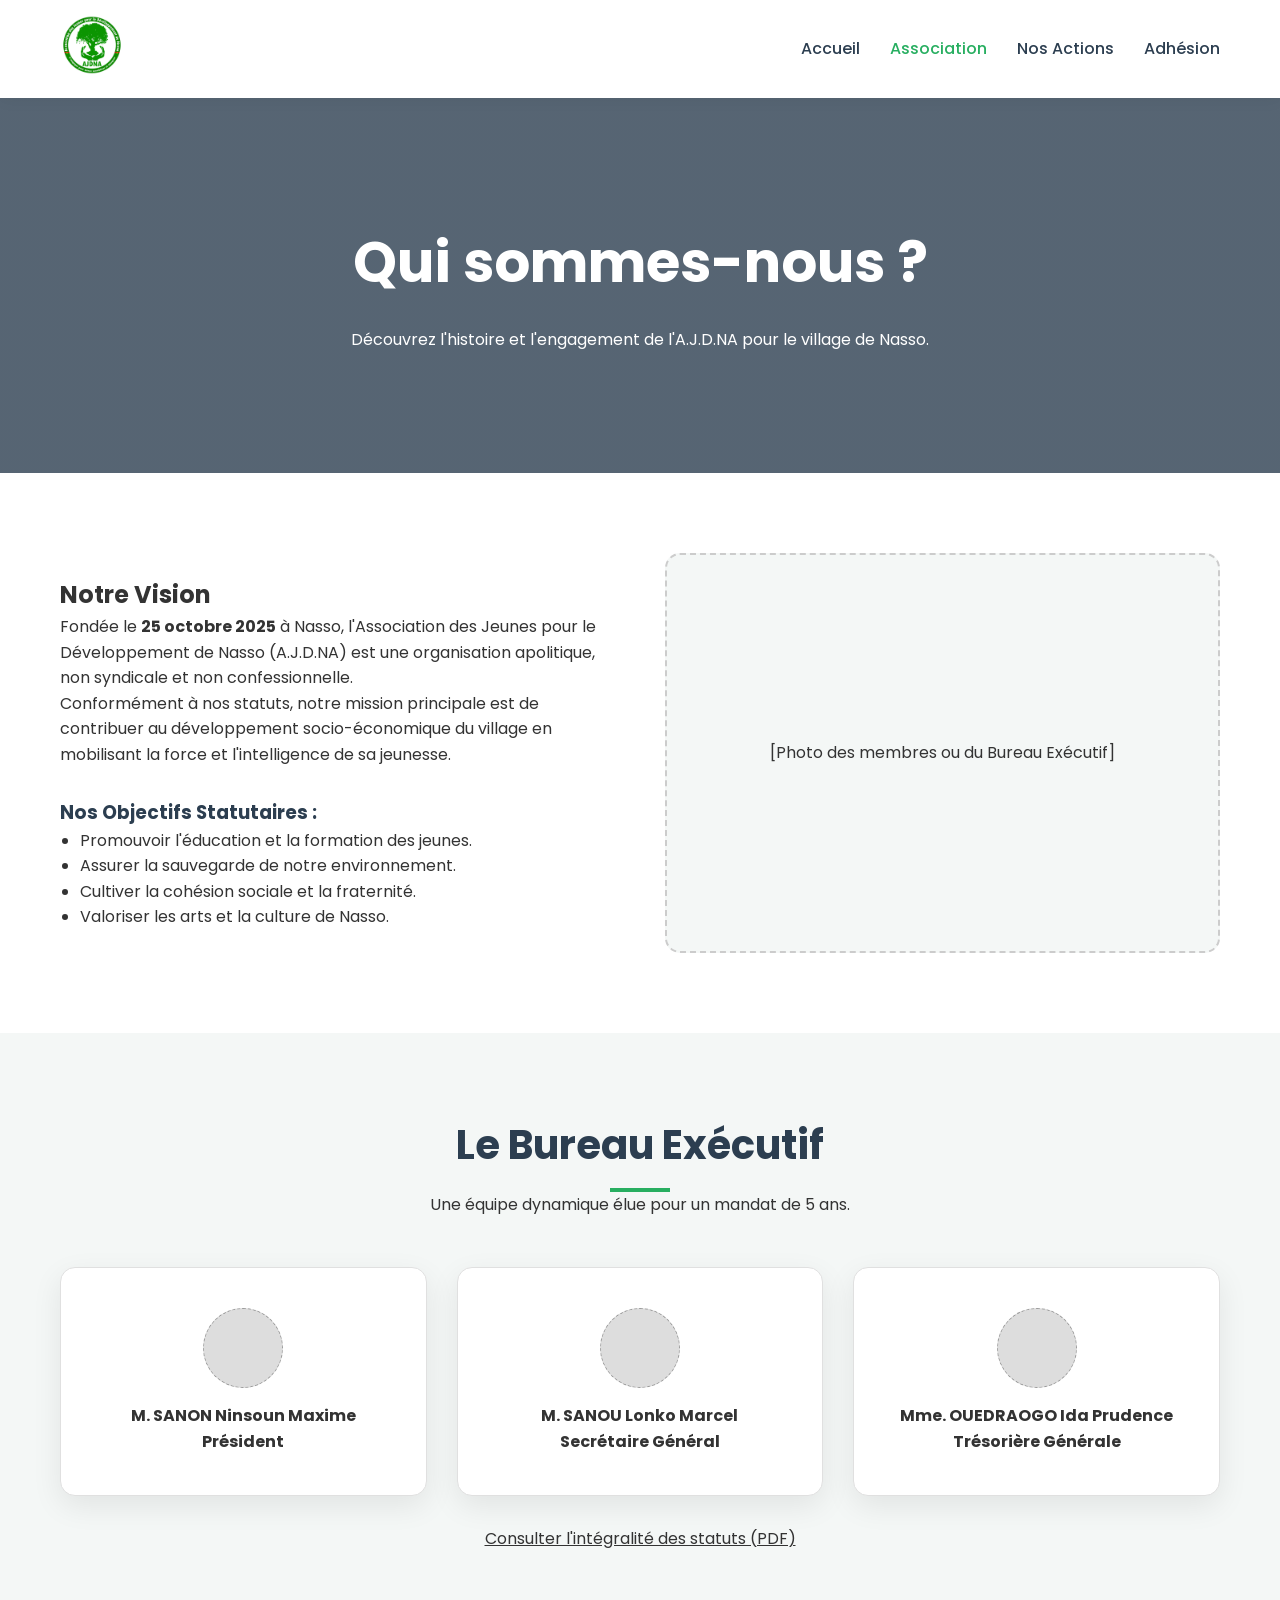
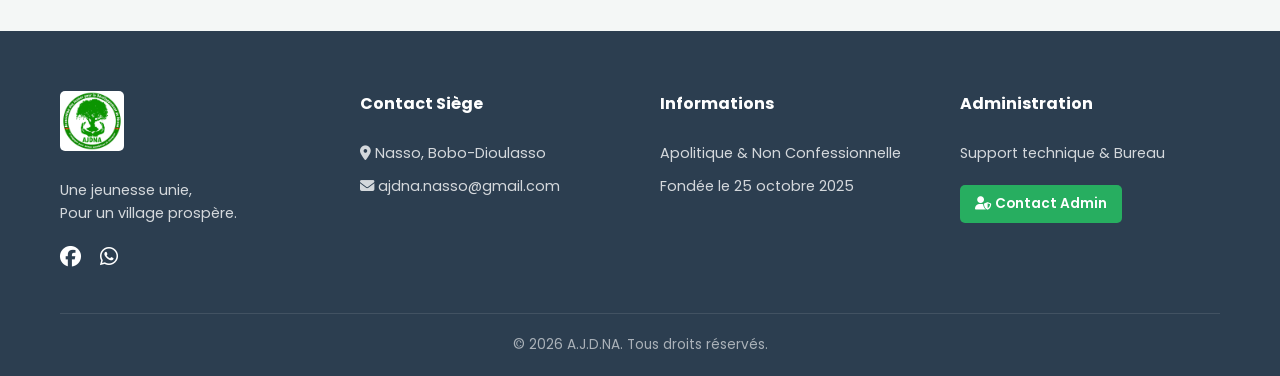
==== a-propos.html @ d9a489bd "Add files via upload Mise en ligne initiale du site" ====
<!DOCTYPE html>
<html lang="fr">
<head>
    <meta charset="UTF-8">
    <meta name="viewport" content="width=device-width, initial-scale=1.0">
    <title>À Propos - A.J.D.NA</title>
    
    <link href="https://cdnjs.cloudflare.com/ajax/libs/font-awesome/6.5.0/css/all.min.css" rel="stylesheet">
    <link href="https://fonts.googleapis.com/css2?family=Poppins:wght@400;500;700&display=swap" rel="stylesheet">
    
    <link rel="stylesheet" href="/css/styles.css">
</head>
<body>

    <header>
        <div class="container nav-wrapper">
            <a href="index.html" class="header-logo">
                <img src="/images/logo-ajdna.jpg" alt="Logo A.J.D.NA">
            </a>
            <nav>
                <ul class="nav-links">
                    <li><a href="index.html">Accueil</a></li>
                    <li><a href="a-propos.html" class="active">Association</a></li>
                    <li><a href="actions.html">Nos Actions</a></li>
                    <li><a href="contact.html">Adhésion</a></li>
                </ul>
            </nav>
        </div>
    </header>

    <section class="hero" style="min-height: 300px;">
        <div class="container hero-content">
            <h1>Qui sommes-nous ?</h1>
            <p>Découvrez l'histoire et l'engagement de l'A.J.D.NA pour le village de Nasso.</p>
        </div>
    </section>

    <section class="section">
        <div class="container">
            <div style="display: grid; grid-template-columns: repeat(auto-fit, minmax(300px, 1fr)); gap: 50px; align-items: center;">
                <div class="about-text">
                    <h2 style="color: var(--primary-green);">Notre Vision</h2>
                    <p>Fondée le <strong>25 octobre 2025</strong> à Nasso, l'Association des Jeunes pour le Développement de Nasso (A.J.D.NA) est une organisation apolitique, non syndicale et non confessionnelle.</p>
                    <p>Conformément à nos statuts, notre mission principale est de contribuer au développement socio-économique du village en mobilisant la force et l'intelligence de sa jeunesse.</p>
                    
                    <h3 style="margin-top: 30px;">Nos Objectifs Statutaires :</h3>
                    <ul style="padding-left: 20px;">
                        <li>Promouvoir l'éducation et la formation des jeunes.</li>
                        <li>Assurer la sauvegarde de notre environnement.</li>
                        <li>Cultiver la cohésion sociale et la fraternité.</li>
                        <li>Valoriser les arts et la culture de Nasso.</li>
                    </ul>
                </div>
                <div class="about-image" style="border: 2px dashed #ccc; border-radius: 15px; height: 400px; display: flex; align-items: center; justify-content: center; background: var(--light-bg);">
                    <span>[Photo des membres ou du Bureau Exécutif]</span>
                </div>
            </div>
        </div>
    </section>

    <section class="section" style="background-color: var(--light-bg);">
        <div class="container">
            <div class="section-title">
                <h2>Le Bureau Exécutif</h2>
                <p>Une équipe dynamique élue pour un mandat de 5 ans.</p>
            </div>
            
            <div class="feature-grid">
                <div class="feature-card" style="background: white;">
                    <div style="width: 80px; height: 80px; background: #ddd; border-radius: 50%; margin: 0 auto 15px; border: 1px dashed #999;"></div>
                    <h4>M. SANON Ninsoun Maxime</h4>
                    <p style="color: var(--primary-green); font-weight: bold;">Président</p>
                </div>
                <div class="feature-card" style="background: white;">
                    <div style="width: 80px; height: 80px; background: #ddd; border-radius: 50%; margin: 0 auto 15px; border: 1px dashed #999;"></div>
                    <h4>M. SANOU Lonko Marcel</h4>
                    <p style="color: var(--primary-green); font-weight: bold;">Secrétaire Général</p>
                </div>
                <div class="feature-card" style="background: white;">
                    <div style="width: 80px; height: 80px; background: #ddd; border-radius: 50%; margin: 0 auto 15px; border: 1px dashed #999;"></div>
                    <h4>Mme. OUEDRAOGO Ida Prudence</h4>
                    <p style="color: var(--primary-green); font-weight: bold;">Trésorière Générale</p>
                </div>
            </div>
            
            <p style="text-align: center; margin-top: 30px;">
                <a href="documents/STATUT_OK_AJDNA.pdf" target="_blank" style="color: var(--primary-green); text-decoration: underline;">Consulter l'intégralité des statuts (PDF)</a>
            </p>
        </div>
    </section>

    <footer class="main-footer">
    <div class="container">
        <div class="footer-grid">
            
            <div class="footer-about">
                <img src="/images/logo-ajdna.jpg" alt="Logo" class="footer-logo-img">
                <p>Une jeunesse unie,<br> Pour un village prospère.</p>
                <div class="social-links">
                    <a href="#"><i class="fab fa-facebook"></i></a>
                    <a href="#"><i class="fab fa-whatsapp"></i></a>
                </div>
            </div>

            <div class="footer-contact">
                <h4>Contact Siège</h4><br>
                <p><i class="fas fa-map-marker-alt"></i> Nasso, Bobo-Dioulasso</p>
                <p><i class="fas fa-envelope"></i> ajdna.nasso@gmail.com</p>
            </div>

            <div class="footer-info">
                <h4>Informations</h4><br>
                <p>Apolitique & Non Confessionnelle</p>
                <p>Fondée le 25 octobre 2025</p>
            </div>

            <div class="footer-admin">
                <h4>Administration</h4><br>
                <p>Support technique & Bureau</p>
                <a href="mailto:sitelegermain@gmail.com" class="btn-admin-contact">
                    <i class="fas fa-user-shield"></i> Contact Admin
                </a>
            </div>

        </div>

        <div class="footer-bottom">
            <p>&copy; 2026 A.J.D.NA. Tous droits réservés.</p>
        </div>
    </div>
</footer>

</body>
</html>
---- css/styles.css ----
/* =========================================================== */
/* ==          SYSTEME DE DESIGN - A.J.D.NA 2026            == */
/* =========================================================== */

:root {
    /* Identité visuelle : Vert Espoir & Jaune Énergie */
    --primary: #27ae60;         /* Vert pour l'environnement et l'espoir */
    --primary-dark: #1e8449;
    --secondary: #2c3e50;      /* Bleu nuit pour le sérieux et l'institutionnel */
    --accent: #f1c40f;         /* Jaune pour le dynamisme de la jeunesse */
    
    /* Neutres */
    --white: #ffffff;
    --light-bg: #f4f7f6;       /* Gris très léger pour le fond des sections */
    --text-dark: #333333;
    --text-muted: #666666;
    --border: #e0e0e0;

    /* Effets */
    --shadow: 0 10px 30px rgba(0, 0, 0, 0.08);
    --transition: all 0.3s ease;
}

/* ----- 1. Reset & Base ------- */
* {
    margin: 0;
    padding: 0;
    box-sizing: border-box;
}

body {
    font-family: 'Poppins', sans-serif;
    color: var(--text-dark);
    line-height: 1.6;
    background-color: var(--white);
}

.container {
    max-width: 1200px;
    margin: 0 auto;
    padding: 0 20px;
}

h1, h2, h3 {
    font-weight: 700;
    color: var(--secondary);
}

/* ----- 2. Header & Navigation ------- */
header {
    background: var(--white);
    padding: 15px 0;
    position: sticky;
    top: 0;
    z-index: 1000;
    box-shadow: 0 2px 15px rgba(0,0,0,0.05);
}

.nav-wrapper {
    display: flex;
    justify-content: space-between;
    align-items: center;
}

.header-logo img {
    height: 60px;
    transition: var(--transition);
}

.nav-links {
    display: flex;
    list-style: none;
    gap: 30px;
}

.nav-links a {
    text-decoration: none;
    color: var(--secondary);
    font-weight: 500;
    transition: var(--transition);
}

.nav-links a:hover, .nav-links a.active {
    color: var(--primary);
}

/* ----- 3. Sections & Hero ------- */
.section {
    padding: 80px 0;
}

.section-title {
    text-align: center;
    margin-bottom: 50px;
}

.section-title h2 {
    font-size: 2.5rem;
    position: relative;
    padding-bottom: 15px;
}

.section-title h2::after {
    content: '';
    position: absolute;
    bottom: 0;
    left: 50%;
    transform: translateX(-50%);
    width: 60px;
    height: 4px;
    background: var(--primary);
}

/* Hero Section */
.hero {
    background: linear-gradient(rgba(44, 62, 80, 0.8), rgba(44, 62, 80, 0.8)), 
                url('images/hero-nasso.jpg') center/cover no-repeat;
    color: var(--white);
    padding: 120px 0;
    text-align: center;
}

.hero h1 {
    color: var(--white);
    font-size: 3.5rem;
    margin-bottom: 20px;
}

/* ----- 4. Grilles & Cartes (Cards) ------- */
.feature-grid {
    display: grid;
    grid-template-columns: repeat(auto-fit, minmax(300px, 1fr));
    gap: 30px;
}

.feature-card {
    background: var(--white);
    padding: 40px;
    border-radius: 15px;
    text-align: center;
    box-shadow: var(--shadow);
    transition: var(--transition);
    border: 1px solid var(--border);
}

.feature-card:hover {
    transform: translateY(-10px);
    border-color: var(--primary);
}

.feature-card i {
    font-size: 3rem;
    color: var(--primary);
    margin-bottom: 20px;
}

/* Gestion des images dans les cartes d'actions */
.action-img {
    width: 100%;
    height: 100%;
    object-fit: cover; /* Remplit le cadre sans déformation */
    border-radius: 10px;
}

/* ----- 5. Formulaire de Contact & Adhésion ------- */
.contact-form-card {
    background: var(--white);
    padding: 30px;
    border-radius: 15px;
    box-shadow: var(--shadow);
}

.form-group {
    margin-bottom: 20px;
}

.form-group label {
    display: block;
    margin-bottom: 8px;
    font-weight: 500;
}

.form-group input, 
.form-group select, 
.form-group textarea {
    width: 100%;
    padding: 12px;
    border: 1px solid var(--border);
    border-radius: 8px;
    font-family: inherit;
    transition: var(--transition);
}

.form-group input:focus {
    outline: none;
    border-color: var(--primary);
    box-shadow: 0 0 0 3px rgba(39, 174, 96, 0.1);
}

.btn-submit, .btn-main {
    background: var(--primary);
    color: var(--white);
    padding: 15px 30px;
    border: none;
    border-radius: 8px;
    font-weight: 600;
    cursor: pointer;
    transition: var(--transition);
    text-decoration: none;
    display: inline-block;
}

.btn-submit:hover, .btn-main:hover {
    background: var(--primary-dark);
    transform: scale(1.05);
}

/* ----- 6. Footer (Ajusté & Responsive) ------- */
footer {
    background: var(--secondary);
    color: var(--white);
    padding: 60px 0 20px;
}

.footer-grid {
    display: grid;
    /* auto-fit permet de passer de 4 à 1 colonne automatiquement selon l'écran */
    grid-template-columns: repeat(auto-fit, minmax(200px, 1fr));
    gap: 40px;
    margin-bottom: 40px;
    align-items: start;
}

.footer-logo-img {
    height: 60px;
    margin-bottom: 20px;
    border-radius: 5px;
}

.footer-about p, .footer-contact p, .footer-info p, .footer-admin p {
    font-size: 0.9rem;
    color: rgba(255, 255, 255, 0.8);
    margin-bottom: 10px;
}

.social-links {
    margin-top: 15px;
}

.social-links a {
    color: var(--white);
    font-size: 1.3rem;
    margin-right: 15px;
    transition: var(--transition);
}

.social-links a:hover {
    color: var(--accent);
}

/* Nouveau style pour le bloc Administrateur dans le footer */
.btn-admin-contact {
    display: inline-block;
    margin-top: 10px;
    padding: 8px 15px;
    background-color: var(--primary);
    color: white;
    text-decoration: none;
    border-radius: 5px;
    font-size: 0.85rem;
    font-weight: 600;
    transition: var(--transition);
}

.btn-admin-contact:hover {
    background-color: var(--accent);
    color: var(--secondary);
}

.footer-bottom {
    text-align: center;
    padding-top: 20px;
    border-top: 1px solid rgba(255,255,255,0.1);
    font-size: 0.85rem;
    color: rgba(255, 255, 255, 0.6);
}

/* ----- 7. Responsive ------- */
@media (max-width: 768px) {
    .nav-links { display: none; }
    .hero h1 { font-size: 2.2rem; }
    
    .footer-grid {
        text-align: center;
    }
    
    .social-links {
        justify-content: center;
        display: flex;
    }
}
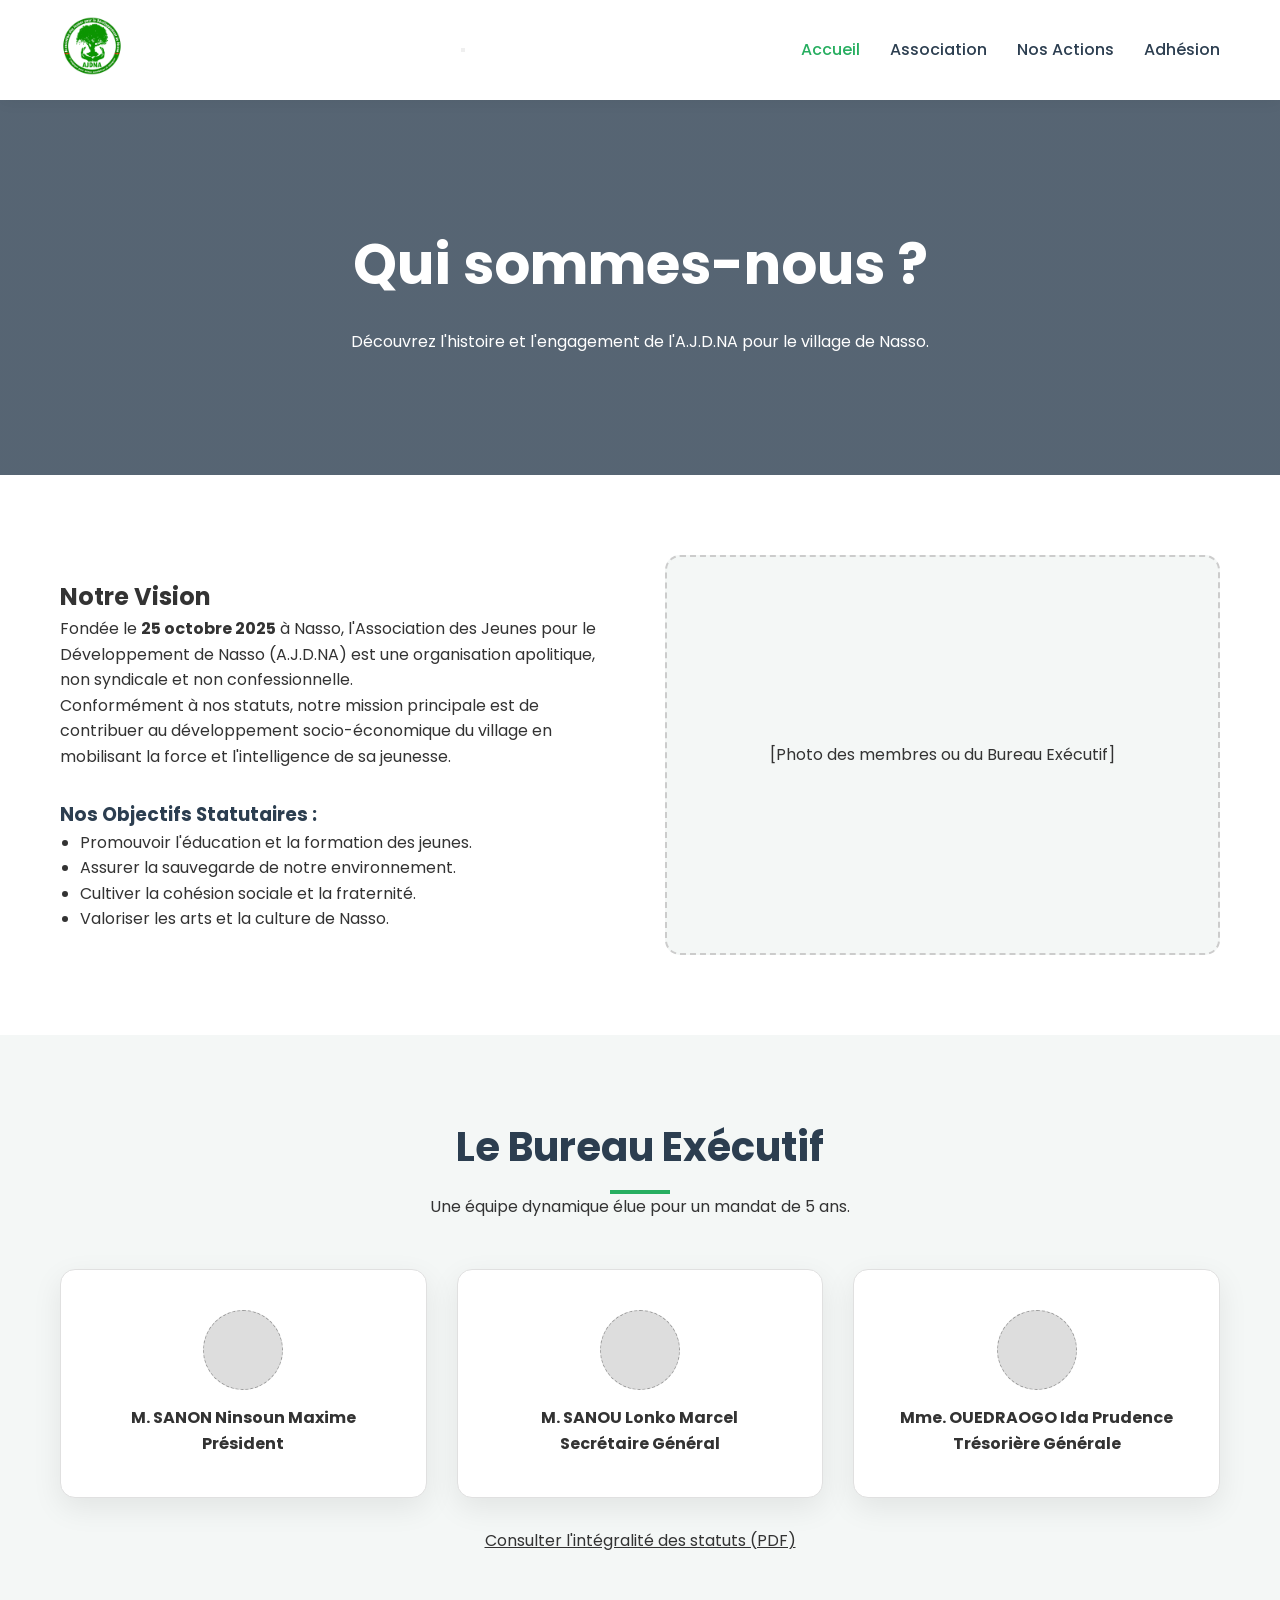
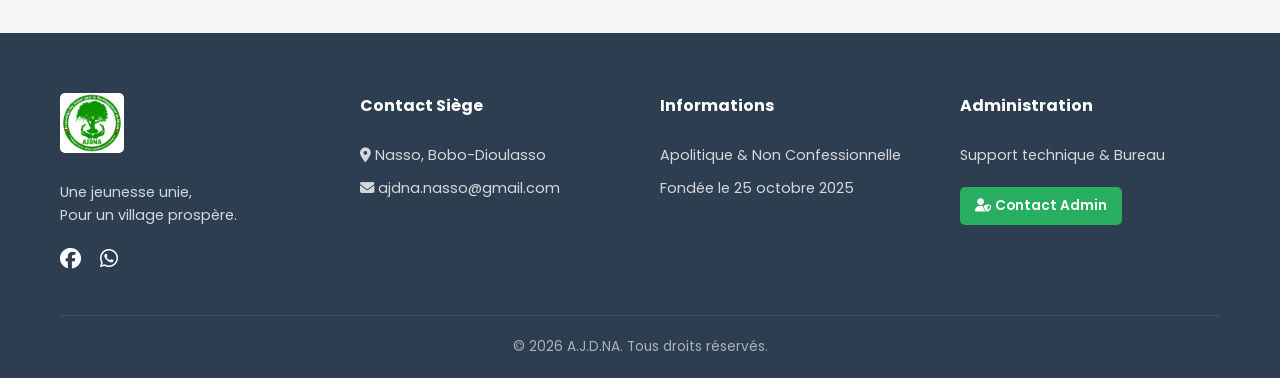
==== commit 2cf67d4d: "Refactor a-propos.html structure and header" ====
--- a/a-propos.html
+++ b/a-propos.html
@@ -8,25 +8,32 @@
     <link href="https://cdnjs.cloudflare.com/ajax/libs/font-awesome/6.5.0/css/all.min.css" rel="stylesheet">
     <link href="https://fonts.googleapis.com/css2?family=Poppins:wght@400;500;700&display=swap" rel="stylesheet">
     
-    <link rel="stylesheet" href="/css/styles.css">
+    <link rel="stylesheet" href="css/styles.css">
 </head>
 <body>
 
-    <header>
-        <div class="container nav-wrapper">
-            <a href="index.html" class="header-logo">
-                <img src="/images/logo-ajdna.jpg" alt="Logo A.J.D.NA">
-            </a>
-            <nav>
-                <ul class="nav-links">
-                    <li><a href="index.html">Accueil</a></li>
-                    <li><a href="a-propos.html" class="active">Association</a></li>
-                    <li><a href="actions.html">Nos Actions</a></li>
-                    <li><a href="contact.html">Adhésion</a></li>
-                </ul>
-            </nav>
-        </div>
-    </header>
+   <header class="main-header">
+    <div class="container nav-wrapper">
+        <a href="index.html" class="header-logo">
+            <img src="images/logo-ajdna.jpg" alt="Logo A.J.D.NA">
+        </a>
+
+        <button class="mobile-nav-toggle" aria-label="Ouvrir le menu">
+            <span class="burger-bar"></span>
+            <span class="burger-bar"></span>
+            <span class="burger-bar"></span>
+        </button>
+
+        <nav class="main-nav">
+            <ul class="nav-links">
+                <li><a href="index.html" class="active">Accueil</a></li>
+                <li><a href="a-propos.html">Association</a></li>
+                <li><a href="actions.html">Nos Actions</a></li>
+                <li><a href="contact.html">Adhésion</a></li>
+            </ul>
+        </nav>
+    </div>
+</header>
 
     <section class="hero" style="min-height: 300px;">
         <div class="container hero-content">
@@ -94,7 +101,7 @@
         <div class="footer-grid">
             
             <div class="footer-about">
-                <img src="/images/logo-ajdna.jpg" alt="Logo" class="footer-logo-img">
+                <img src="images/logo-ajdna.jpg" alt="Logo" class="footer-logo-img">
                 <p>Une jeunesse unie,<br> Pour un village prospère.</p>
                 <div class="social-links">
                     <a href="#"><i class="fab fa-facebook"></i></a>
@@ -129,6 +136,6 @@
         </div>
     </div>
 </footer>
-
+<script src="script.js"></script>
 </body>
-</html>+</html>
